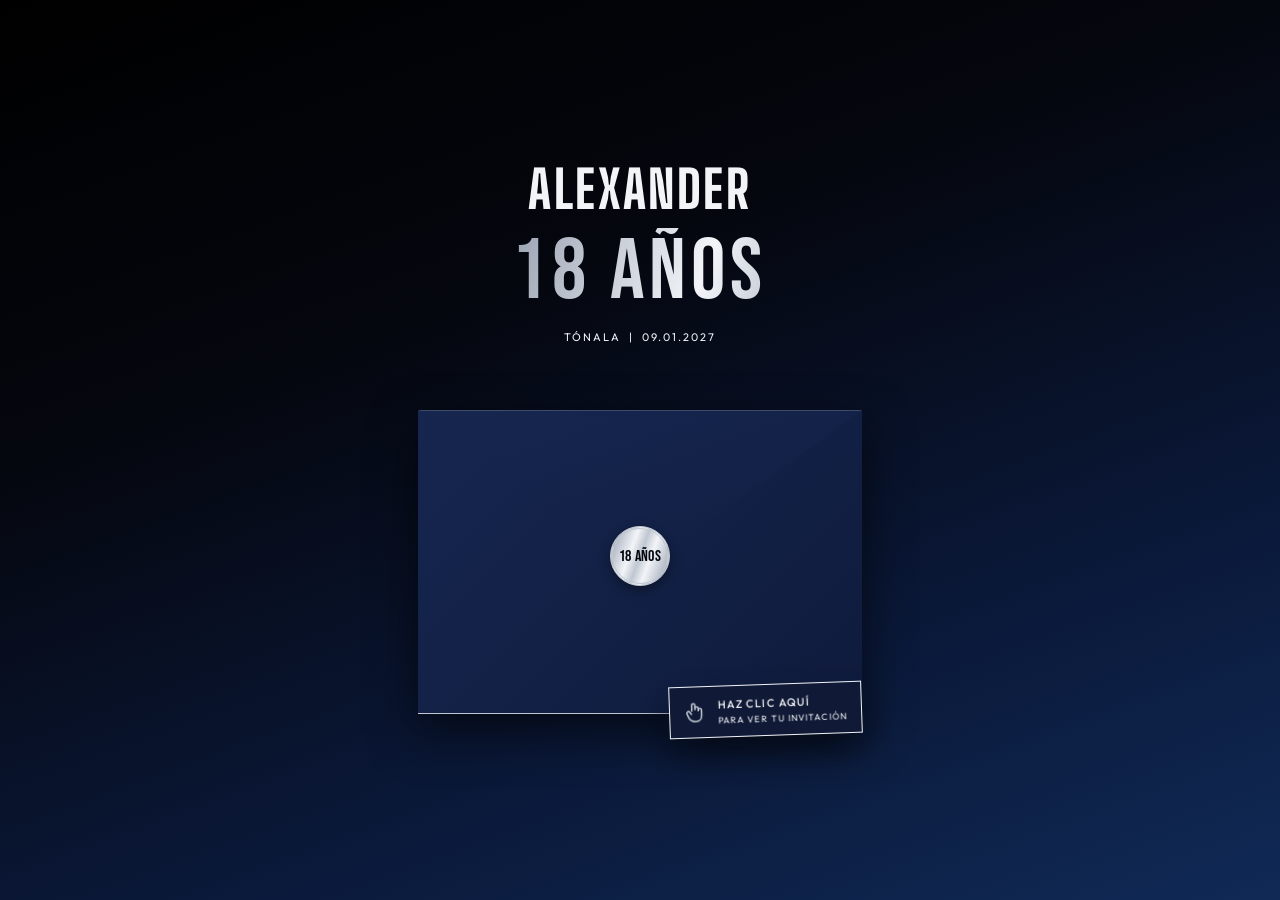
==== index.html @ 74c3aeef "Completo" ====
<!DOCTYPE html>
<html lang="es">
<head>
<meta charset="utf-8">
<meta name="viewport" content="width=device-width, initial-scale=1">
<title>Mis 18 años Alexander</title>
<link rel="preconnect" href="https://fonts.googleapis.com">
<link rel="preconnect" href="https://fonts.gstatic.com" crossorigin>
<link href="https://fonts.googleapis.com/css2?family=Bebas+Neue&family=Big+Shoulders+Display:wght@700;800&family=Outfit:wght@300;400;500;600&display=swap" rel="stylesheet">
<link rel="stylesheet" href="FIESTA18.css?v=carrusel-1">
</head>
<body>

<!-- Recursos SVG -->
<svg width="0" height="0" style="position:absolute" aria-hidden="true">
  <defs>
    <filter id="paper" x="0" y="0" width="100%" height="100%">
      <feTurbulence type="fractalNoise" baseFrequency=".85" numOctaves="2" result="n"/>
      <feColorMatrix in="n" values="0 0 0 0 0  0 0 0 0 0  0 0 0 0 0  0 0 0 .55 -.15"/>
    </filter>
    <radialGradient id="wax" cx="35%" cy="30%" r="80%">
      <stop offset="0" stop-color="#F2F4F8"/><stop offset=".55" stop-color="#C0C7D1"/><stop offset="1" stop-color="#9AA3B2"/>
    </radialGradient>

    <!-- Sobre abierto: fondo y frente -->
    <symbol id="env-back" viewBox="0 0 360 300">
      <polygon points="0,112 360,112 180,6" fill="var(--navy-2)"/>
      <polygon points="0,112 360,112 180,6" fill="var(--black)" opacity=".12"/>
      <rect y="110" width="360" height="190" fill="var(--navy)"/>
      <rect y="110" width="360" height="190" filter="url(#paper)" opacity=".5"/>
    </symbol>
    <symbol id="env-front" viewBox="0 0 360 300">
      <polygon points="0,128 180,204 360,128 360,300 0,300" fill="var(--navy-2)"/>
      <polygon points="0,128 180,204 360,128 360,300 0,300" filter="url(#paper)" opacity=".5"/>
      <path d="M0 128 L180 204 L360 128" stroke="var(--black)" stroke-width="1.2" fill="none" opacity=".6"/>
      <path d="M0 300 L150 190 M360 300 L210 190" stroke="var(--black)" stroke-width="1" opacity=".35" fill="none"/>
    </symbol>
    <!-- Sobre cerrado -->
    <symbol id="env-closed" viewBox="0 0 360 250">
      <rect width="360" height="250" fill="var(--navy)"/>
      <rect width="360" height="250" filter="url(#paper)" opacity=".55"/>
      <path d="M0 250 L160 120 M360 250 L200 120" stroke="var(--black)" stroke-width="1.1" opacity=".5" fill="none"/>
      <polygon points="0,0 360,0 180,150" fill="var(--navy-2)"/>
      <polygon points="0,0 360,0 180,150" filter="url(#paper)" opacity=".5"/>
      <path d="M0 0 L180 150 L360 0" stroke="var(--black)" stroke-width="1.2" fill="none" opacity=".55"/>
      <path d="M2 2 L180 148" stroke="var(--silver)" stroke-width="1" opacity=".5" fill="none"/>
    </symbol>
    <symbol id="seal" viewBox="0 0 80 80">
      <circle cx="40" cy="40" r="34" fill="url(#wax)"/>
      <circle cx="40" cy="40" r="27" fill="none" stroke="#F2F4F8" stroke-opacity=".55" stroke-width="1.2"/>
      <circle cx="40" cy="40" r="34" fill="none" stroke="#9AA3B2" stroke-opacity=".5"/>
      <text x="40" y="49" text-anchor="middle" font-family="Bebas Neue, sans-serif" font-size="16" fill="#05070F" fill-opacity=".85">18 años</text>
    </symbol>
  </defs>
</svg>

<!-- PORTADA -->
<div id="cover">
  <div class="wrap">
    <header class="center">
      <h1 class="names"><span data-first-name>ALEXANDER</span><span class="metal age-number">18 años</span></h1>
      <p class="dateline"><span data-city>Ciudad de México</span> &nbsp;|&nbsp; <span data-date>22.02.2027</span></p>
    </header>

    <div class="cover-env">
      <div class="env" id="openBtn" role="button" tabindex="0" aria-label="Abrir invitación">
        <div class="opening-envelope" aria-hidden="true">
          <div class="envelope-back"></div>
          <div class="envelope-letter"><span class="metal">18 años</span><span data-first-name>ALEXANDER</span></div>
          <div class="envelope-pocket"></div>
          <div class="envelope-flap"></div>
          <div class="envelope-seal">18 años</div>
        </div>
      </div>
      <div class="tag" id="tagBtn" role="button" tabindex="0">
        <svg width="26" height="26" viewBox="0 0 24 24" fill="none" stroke="var(--silver)" stroke-width="1.4" stroke-linejoin="round" aria-hidden="true"><path d="M9 11V5.5a1.5 1.5 0 0 1 3 0V10m0-1.5a1.5 1.5 0 0 1 3 0V11m0-1a1.5 1.5 0 0 1 3 0v5c0 3-2 5.5-5.5 5.5S7 19 6 16.5L4.5 13a1.5 1.5 0 0 1 2.6-1.4L9 14"/></svg>
        <span><b>Haz clic aquí</b>para ver tu invitación</span>
      </div>
    </div>

    <footer class="center">
    </footer>
  </div>
</div>

<!-- INVITACIÓN -->
<main class="wrap" id="invitation" tabindex="-1">

  <!-- 1. Hero -->
  <section class="center" style="padding-top:44px">
    <div class="rv">
      <h2 class="names"><span data-first-name>ALEXANDER</span><span class="metal age-number">18 años</span></h2>
      <p class="dateline" data-date>22.02.2027</p>
    </div>
    <div class="env rv" style="margin-top:26px">
      <svg class="layer" viewBox="0 0 360 300" aria-hidden="true"><use href="#env-back"/></svg>
      <div class="slot">
        <div class="card" style="height:100%;padding:7px;overflow:hidden">
          <div class="photo-frame"><span class="metal photo-placeholder" aria-hidden="true">18 años</span><img id="heroPhoto" alt="Alexander López Carvajal" hidden></div>
        </div>
      </div>
      <svg class="layer front" viewBox="0 0 360 300" aria-hidden="true"><use href="#env-front"/></svg>
    </div>

    <div class="player rv">
      <p>Dale play para escuchar mi canción</p>
      <div class="ctrl">
        <button type="button" id="prev" aria-label="Reiniciar canción"><svg width="22" height="22" viewBox="0 0 24 24" fill="currentColor"><rect x="4" y="5" width="2.4" height="14"/><path d="M19 5v14L8 12z"/></svg></button>
        <button type="button" class="play" id="play" aria-label="Reproducir">
          <svg id="icoPlay" width="20" height="20" viewBox="0 0 24 24" fill="currentColor"><path d="M8 5v14l11-7z"/></svg>
          <svg id="icoPause" width="20" height="20" viewBox="0 0 24 24" fill="currentColor" style="display:none"><rect x="6" y="5" width="4" height="14"/><rect x="14" y="5" width="4" height="14"/></svg>
        </button>
        <button type="button" id="next" aria-label="Adelantar canción"><svg width="22" height="22" viewBox="0 0 24 24" fill="currentColor"><rect x="17.6" y="5" width="2.4" height="14"/><path d="M5 5v14l11-7z"/></svg></button>
      </div>
      <div class="bar" id="bar"><i><b id="barFill"></b><u id="barDot"></u></i></div>
    </div>
  </section>

  <!-- 2. Tarjeta formal -->
  <section style="padding-bottom:0">
    <div class="card formal rv">
      <div class="frame"></div>
      <div class="parents" id="parents"><div>Nombre de mamá</div><div>Nombre de papá</div></div>
      <p class="honor">Tengo el honor de invitarte a celebrar mis 18 años</p>
      <div class="script celebrant" data-celebrant>Alexander López Carvajal</div>
      <div class="bigdate caps" data-date>22.02.2027</div>
    </div>

    <!-- 3. Calendario -->
    <a class="blob cal rv" id="calLink" href="#" target="_blank" rel="noopener" aria-label="Añade la fecha a tu calendario">
      <svg class="bshape" viewBox="0 0 300 150" preserveAspectRatio="none" aria-hidden="true"><path fill="var(--navy)"/></svg>
      <div class="in"><div class="t1">Añade la fecha a tu</div><div class="t2">Calendario</div></div>
    </a>
    <button class="ics" type="button" id="icsBtn">Descargar calendario .ics</button>
  </section>

  <!-- 4. Itinerario -->
  <section class="itin">
    <div class="stack">
      <div class="env rv" style="position:relative">
        <svg class="layer" viewBox="0 0 360 250" aria-hidden="true"><use href="#env-closed"/></svg>
        <svg style="position:absolute;left:50%;top:57%;width:21%;transform:translate(-50%,-50%) rotate(-6deg);filter:drop-shadow(0 4px 4px rgba(0,0,0,.35));z-index:3" viewBox="0 0 80 80" aria-hidden="true"><use href="#seal"/></svg>
      </div>

      <div class="recep rv">
        <h3 class="caps">Fiesta</h3>
        <div class="time" id="partyTime">7:00 pm</div>
        <p id="partyPlace">Salón de eventos</p>
        <svg viewBox="0 0 100 100" fill="none" stroke="var(--silver)" stroke-width="2" stroke-linecap="round" stroke-linejoin="round" aria-hidden="true">
          <g transform="translate(36 14) rotate(-16)"><path d="M-8 0H8L6 34Q0 42 -6 34Z"/><path d="M0 40V62M-9 64H9"/><path d="M-7 14H7" opacity=".6"/></g>
          <g transform="translate(64 14) rotate(16)"><path d="M-8 0H8L6 34Q0 42 -6 34Z"/><path d="M0 40V62M-9 64H9"/><path d="M-7 14H7" opacity=".6"/></g>
          <path d="M50 4V-2M42 6L38 1M58 6L62 1" transform="translate(0 6)"/>
        </svg>
        <a class="pill small light" target="_blank" rel="noopener" id="partyMap" href="https://www.google.com/maps/search/?api=1&amp;query=Salon+de+eventos+Ciudad+de+Mexico">Ubicación</a>
      </div>
    </div>
  </section>

  <!-- 5. Dress code -->
  <section>
    <div class="dress rv">
      <div class="card c1">
        <h3 class="caps">Negro / fosforescente</h3>
        <p>Viste de negro o con colores fosforescentes. ¡Trae tu traje de baño!</p>
      </div>
      <div class="card c3">
        <svg viewBox="0 0 160 220" fill="none" stroke="var(--silver)" stroke-width="2" stroke-linecap="round" stroke-linejoin="round" role="img" aria-label="Camiseta y traje de baño">
          <path d="M56 24 32 36 16 68 40 80 48 64v54h64V64l8 16 24-12-16-32-24-12c-3 20-45 20-48 0Z"/>
          <path d="M48 142h64l10 58H88l-8-28-8 28H38Z"/>
          <path d="M48 152h64M80 143v18m0-8-10 9m10-9 10 9"/>
        </svg>
      </div>
      <div class="blob lab">
        <svg class="bshape" viewBox="0 0 300 150" preserveAspectRatio="none" aria-hidden="true"><path fill="var(--navy)"/></svg>
        <div class="in"><div class="t2">Dress code</div></div>
      </div>
    </div>
  </section>

  <!-- 7. Cuenta regresiva -->
  <section class="count rv">
    <h3 class="caps">Faltan</h3>
    <div class="cd" role="timer" aria-live="off">
      <div><b id="cdD">0</b><span>Días</span></div>
      <div><b id="cdH">0</b><span>Horas</span></div>
      <div><b id="cdM">0</b><span>Minutos</span></div>
    </div>
  </section>

  <!-- 8. RSVP -->
  <section class="rsvp center">
    <div class="env rv">
      <svg class="layer" viewBox="0 0 360 300" aria-hidden="true"><use href="#env-back"/></svg>
      <svg class="layer front" viewBox="0 0 360 300" aria-hidden="true"><use href="#env-front"/></svg>
      <div class="slot front card">
        <h3 class="caps">Confirmar asistencia</h3>
        <p>Hazme saber si podré contar contigo en este día tan especial</p>
        <button class="pill" type="button" data-open="rsvpModal">Llena el formulario</button>
      </div>
    </div>
  </section>

  <section class="gallery-invite card center rv">
    <p class="sans">Recuerdos de mi gran noche</p>
    <h2 class="caps">Mis fotos</h2>
    <p>Una noche para recordar.</p>
    <button class="pill" type="button" data-gallery-open>Ver galería</button>
  </section>
  <div class="foot rv">
    <div class="script">18 años</div>
    <p class="dateline" data-date>22.02.2027</p>
  </div>
</main>

<section id="galleryPage" class="gallery-page wrap" aria-labelledby="galleryTitle" tabindex="-1" hidden>
  <header class="gallery-header">
    <button class="pill small" type="button" id="galleryBack">← Invitación</button>
    <p class="sans">18 años · <span data-first-name>Alexander</span></p>
  </header>
  <div class="center gallery-heading">
    <h1 id="galleryTitle" class="caps">Mis fotos</h1>
    <p>Momentos que se quedan para siempre.</p>
  </div>
  <div id="galleryGrid" class="gallery-grid"></div>
  <p id="galleryEmpty" class="gallery-empty center">Pronto compartiré aquí mis mejores momentos.</p>
</section>

<div class="modal photo-modal" id="photoModal" role="dialog" aria-modal="true" aria-label="Foto o video">
  <div class="sheet photo-sheet">
    <button class="x" type="button" data-close aria-label="Cerrar visor">&times;</button>
    <img id="galleryFull" alt="">
    <video id="galleryVideo" controls playsinline preload="metadata" hidden></video>
    <div class="photo-navigation">
      <button class="pill small" id="photoPrev" type="button" aria-label="Elemento anterior">←</button>
      <button class="pill small" id="carouselToggle" type="button" aria-pressed="true">Pausar</button>
      <span id="photoCount" class="sans" aria-live="polite"></span>
      <button class="pill small" id="photoNext" type="button" aria-label="Elemento siguiente">→</button>
    </div>
  </div>
</div>

<!-- Modal RSVP -->
<div class="modal" id="rsvpModal" role="dialog" aria-modal="true" aria-labelledby="rsvpT">
  <div class="sheet">
    <button class="x" type="button" data-close aria-label="Cerrar">&times;</button>
    <h3 class="caps" id="rsvpT">Confirmar asistencia</h3>
    <p class="sub">Cuéntame si me acompañas</p>
    <form id="rsvpForm" novalidate>
      <label for="fName">Nombre</label>
      <input type="text" id="fName" autocomplete="name">
      <span class="lbl">¿Asistirás?</span>
      <div class="opts">
        <label><input type="radio" name="att" value="si" checked><span>Sí, ahí estaré</span></label>
        <label><input type="radio" name="att" value="no"><span>No podré</span></label>
      </div>
      <label for="fMsg">Mensaje para <span data-first-name>Alexander</span></label>
      <textarea id="fMsg"></textarea>
      <div class="actions"><button class="pill dark" type="submit">Enviar respuesta</button></div>
    </form>
    <div id="rsvpDone" hidden>
      <p class="sub" id="doneTxt"></p>
      <div class="data" id="doneMsg"></div>
      <div class="actions">
        <a class="pill dark" id="waLink" target="_blank" rel="noopener" href="#" hidden>Enviar por WhatsApp</a>
        <button class="pill" type="button" id="copyMsg">Copiar mensaje</button>
      </div>
      <p class="note">Tu respuesta llega a <span data-first-name>Alexander</span> cuando la envías por WhatsApp o se la compartes.</p>
    </div>
  </div>
</div>

<div class="toast" id="toast" role="status"></div>

<script src="assets/galeria.js?v=carrusel-1"></script>
<script src="FIESTA18.js?v=carrusel-1"></script>
</body>
</html>
---- FIESTA18.css ----
/* Layout idea: columna de 480px; cada seccion es una pieza de papeleria apilada sobre un lienzo azul noche. */
:root{
  --bg:#0A1128;
  --navy:#0F1B3D;
  --navy-2:#16264F;
  --black:#05070F;
  --silver:#C0C7D1;
  --metal:linear-gradient(110deg,#9AA3B2 0%,#F2F4F8 35%,#C0C7D1 50%,#F2F4F8 65%,#9AA3B2 100%);
  --ink:#F2F4F8;
  --paper:#101A36;
  --script:'Bebas Neue',sans-serif;
  --serif:'Big Shoulders Display',sans-serif;
  --sans:'Outfit',system-ui,sans-serif;
  --shadow:0 14px 40px rgba(0,0,0,.65),0 0 24px rgba(52,93,180,.12);
  color-scheme:dark;
}
*{box-sizing:border-box;margin:0;padding:0}
html{scroll-behavior:smooth}
body{
  background:var(--bg);color:var(--ink);font-family:var(--sans);font-size:16px;line-height:1.5;
  -webkit-font-smoothing:antialiased;overflow-x:hidden;
  background-image:url("data:image/svg+xml,%3Csvg xmlns='http://www.w3.org/2000/svg' width='160' height='160'%3E%3Cfilter id='n'%3E%3CfeTurbulence type='fractalNoise' baseFrequency='.8' numOctaves='2' stitchTiles='stitch'/%3E%3CfeColorMatrix values='0 0 0 0 .3 0 0 0 0 .3 0 0 0 0 .25 0 0 0 .05 0'/%3E%3C/filter%3E%3Crect width='160' height='160' filter='url(%23n)'/%3E%3C/svg%3E");
}
body.locked{overflow:hidden}
.wrap{max-width:480px;margin:0 auto;padding:0 18px;position:relative}
section{position:relative;padding:34px 0}
.caps{font-family:var(--serif);text-transform:uppercase;letter-spacing:.15em;font-weight:500}
.script{font-family:var(--script);font-weight:400;line-height:1.05}
.sans{font-family:var(--sans);font-size:11px;letter-spacing:.14em;text-transform:uppercase}
.center{text-align:center}
em,.it{font-style:normal}
:focus-visible{outline:2px solid var(--silver);outline-offset:3px}

/* Nombre y monograma */
.names{font-size:clamp(26px,8vw,36px);letter-spacing:.18em;text-transform:uppercase;font-weight:500;display:flex;justify-content:center;align-items:baseline;gap:.35em;flex-wrap:wrap}
.names .amp{font-family:var(--script);font-size:1.5em;letter-spacing:0;text-transform:none;line-height:.6;color:var(--silver)}
.dateline{margin-top:10px;font-family:var(--sans);font-size:11px;letter-spacing:.3em;text-transform:uppercase}

/* Piezas de papel */
.card{background:var(--paper);box-shadow:var(--shadow);position:relative;border-radius:2px}
.card::after{content:"";position:absolute;inset:0;pointer-events:none;border-radius:inherit;
  background-image:url("data:image/svg+xml,%3Csvg xmlns='http://www.w3.org/2000/svg' width='120' height='120'%3E%3Cfilter id='n'%3E%3CfeTurbulence type='fractalNoise' baseFrequency='.9' numOctaves='2'/%3E%3CfeColorMatrix values='0 0 0 0 .4 0 0 0 0 .4 0 0 0 0 .35 0 0 0 .07 0'/%3E%3C/filter%3E%3Crect width='120' height='120' filter='url(%23n)'/%3E%3C/svg%3E")}
.frame{position:absolute;inset:9px;border:1px solid rgba(192,199,209,.5);pointer-events:none}
.frame::before{content:"";position:absolute;inset:4px;border:1px solid rgba(192,199,209,.22)}

.pill{display:inline-flex;align-items:center;gap:8px;font-family:var(--sans);font-size:11px;letter-spacing:.12em;text-transform:uppercase;
  padding:11px 22px;border-radius:999px;border:1px solid var(--ink);background:var(--paper);color:var(--ink);cursor:pointer;text-decoration:none;
  transition:transform .2s ease,box-shadow .2s ease;box-shadow:0 2px 8px -2px rgba(192,199,209,.25)}
.pill:hover{transform:translateY(-2px);box-shadow:0 8px 16px -6px rgba(0,0,0,.25)}
.pill.small{padding:8px 16px;font-size:10px}
.pill.dark{background:var(--silver);color:var(--paper);border-color:var(--silver)}
.pill.light{border-color:var(--paper);color:var(--silver)}

/* Sobres */
.env{position:relative;width:100%;aspect-ratio:360/300;filter:drop-shadow(0 18px 18px rgba(0,0,0,.6)) drop-shadow(0 3px 4px rgba(0,0,0,.15))}
.env svg.layer{position:absolute;inset:0;width:100%;height:100%;display:block}
.env .slot{position:absolute;left:8%;right:8%;top:11%;height:62%}
.env .slot.front{z-index:3;top:20%;height:66%}
.env svg.front{z-index:2}

/* Cover */
#cover{position:fixed;inset:0;z-index:50;background:var(--bg);overflow-y:auto;transition:opacity .8s ease,transform .8s ease;
  background-image:inherit}
#cover.out{opacity:0;transform:scale(1.03);pointer-events:none}
#cover .wrap{min-height:100%;display:flex;flex-direction:column;justify-content:center;gap:28px;padding-top:34px;padding-bottom:34px}
.cover-env{position:relative;margin:4px 0}
.cover-env .env{cursor:pointer}
.tag{position:absolute;right:-2px;bottom:-22px;z-index:6;background:var(--paper);border:1px solid var(--ink);padding:10px 14px 10px 12px;display:flex;gap:10px;align-items:center;
  font-family:var(--sans);font-size:10px;letter-spacing:.12em;text-transform:uppercase;line-height:1.5;cursor:pointer;box-shadow:var(--shadow);
  transform:rotate(-2deg);animation:nudge 2.4s ease-in-out infinite}
.tag b{font-weight:500;display:block;font-size:11px}
.guest{font-size:clamp(40px,12vw,54px);margin-top:14px}
.reserve{font-style:normal;margin-top:6px;font-size:19px}

/* Hero */
.player{margin:26px auto 0;max-width:320px;text-align:center}
.player p{font-style:normal;font-size:19px}
.ctrl{display:flex;align-items:center;justify-content:center;gap:22px;margin-top:12px}
.ctrl button{background:none;border:0;cursor:pointer;color:var(--ink);display:grid;place-items:center;width:34px;height:34px}
.ctrl .play{width:46px;height:46px;border-radius:50%;background:var(--silver);color:var(--paper);box-shadow:0 6px 14px -4px rgba(0,0,0,.4)}
.bar{margin-top:14px;height:12px;display:flex;align-items:center;cursor:pointer}
.bar i{display:block;position:relative;height:2px;width:100%;background:rgba(192,199,209,.25)}
.bar i b{position:absolute;left:0;top:0;height:100%;width:0;background:var(--silver)}
.bar i u{position:absolute;top:50%;left:0;width:10px;height:10px;border-radius:50%;background:var(--silver);transform:translate(-50%,-50%)}

/* Tarjeta formal */
.formal{padding:44px 26px 54px;text-align:center}
.formal .with{font-family:var(--sans);font-size:10px;letter-spacing:.22em;text-transform:uppercase}
.parents{display:grid;grid-template-columns:1fr 1fr;gap:14px;margin:16px 0 22px;font-style:normal;font-size:17px;line-height:1.35}
.parents span{display:block}
.honor{font-style:normal;font-size:20px;max-width:250px;margin:0 auto}

.bigdate{margin-top:20px;font-size:34px;letter-spacing:.16em;font-weight:500}

/* Stickers */
.blob{position:relative;display:grid;place-items:center;text-align:center;color:var(--paper);filter:drop-shadow(0 10px 10px rgba(0,0,0,.6))}
.blob svg{position:absolute;inset:0;width:100%;height:100%}
.blob .in{position:relative;z-index:1;padding:0 10%}
.blob .t1{font-family:var(--sans);text-transform:uppercase;letter-spacing:.2em;font-size:13px;font-weight:500}
.blob .t2{font-family:var(--script);font-size:46px;line-height:1}
.cal{width:min(330px,86%);aspect-ratio:300/150;margin:-46px auto 0;z-index:4;text-decoration:none;transition:transform .25s ease}
.cal:hover{transform:rotate(-2deg) scale(1.03)}
.ics{display:block;margin:12px auto 0;background:none;border:0;font-family:var(--sans);font-size:10px;letter-spacing:.12em;text-transform:uppercase;text-decoration:underline;cursor:pointer;color:var(--ink)}

/* Itinerario */
.itin{position:relative;padding-bottom:20px}
.itin .env{width:78%;margin:0 auto;aspect-ratio:360/250}
.stack{position:relative}


.recep h3{font-size:19px;letter-spacing:.16em}

.recep .time{font-family:var(--sans);font-size:13px;letter-spacing:.1em}
.recep{width:58%;margin:-18px auto 0 8%;aspect-ratio:3/4.1;border-radius:50%/36%;background:var(--silver);color:var(--paper);text-align:center;
  display:flex;flex-direction:column;align-items:center;justify-content:center;gap:6px;padding:24px 20px;box-shadow:var(--shadow);position:relative;z-index:2;transform:rotate(-1.5deg)}
.recep svg{width:66px;height:66px}
.recep p{font-size:17px}

/* Dress code */
.dress{display:grid;grid-template-columns:1fr 1fr;gap:0;position:relative;padding-top:60px}
.dress .c1{padding:22px 16px;text-align:center;aspect-ratio:1;display:flex;flex-direction:column;justify-content:center;transform:rotate(-2deg);z-index:2;margin-right:-8px}
.dress .c1 h3{font-size:19px;letter-spacing:.14em;margin-bottom:6px}
.dress .c1 p{font-style:normal;font-size:17px}
.dress .c3{grid-row:1 / span 2;grid-column:2;padding:14px;transform:rotate(2deg);z-index:1;margin-top:-26px}
.dress .c3 svg{width:100%;height:auto;display:block}
.dress .lab{grid-column:1;width:118%;margin:-16px 0 0 -4%;aspect-ratio:300/150;z-index:3;transform:rotate(-3deg)}
.dress .lab .t2{font-size:38px}
.dress .lab .t1{font-size:11px}

/* Regalos */
.lead{font-style:normal;font-size:20px;text-align:center;max-width:340px;margin:0 auto 24px}
.gift{padding:40px 28px 60px;text-align:center}
.gift h3{font-size:24px;letter-spacing:.22em;margin-bottom:12px}
.gift p{font-size:18px;margin-bottom:20px}

/* Cuenta regresiva */
.count{text-align:center;padding:50px 0}
.count h3{font-size:18px;letter-spacing:.35em}
.cd{display:flex;justify-content:center;gap:clamp(18px,7vw,40px);margin:14px 0 6px}
.cd div{min-width:70px}
.cd b{display:block;font-weight:500;font-size:clamp(54px,17vw,76px);line-height:1;font-variant-numeric:tabular-nums}
.cd span{font-family:var(--sans);font-size:10px;letter-spacing:.22em;text-transform:uppercase}
.count p{font-style:normal;font-size:22px;margin-top:12px}

/* RSVP */
.rsvp .env{margin-top:16px}
.rsvp .slot.front{left:9%;right:9%;top:14%;height:64%;padding:18px 14px;text-align:center;display:flex;flex-direction:column;justify-content:center;align-items:center;gap:10px}
.rsvp h3{font-size:19px;letter-spacing:.16em}
.rsvp .slot p{font-style:normal;font-size:17px;line-height:1.3}
.foot{padding:30px 0 70px;text-align:center}
.foot .script{font-size:42px;color:var(--silver)}

/* Modales */
.modal{position:fixed;inset:0;z-index:80;display:none;align-items:center;justify-content:center;padding:18px;background:rgba(5,7,15,.8);backdrop-filter:blur(3px)}
.modal.open{display:flex}
.sheet{background:var(--paper);width:100%;max-width:420px;max-height:92vh;overflow:auto;padding:34px 26px 28px;position:relative;box-shadow:var(--shadow)}
.sheet h3{font-size:20px;letter-spacing:.16em;text-align:center;margin-bottom:6px}
.sheet .sub{text-align:center;font-style:normal;margin-bottom:18px}
.x{position:absolute;top:8px;right:10px;border:0;background:none;font-size:30px;line-height:1;cursor:pointer;color:var(--ink);width:40px;height:40px}
label,.lbl{display:block;font-family:var(--sans);font-size:10px;letter-spacing:.16em;text-transform:uppercase;margin:14px 0 6px}
input[type=text],select,textarea{width:100%;font:inherit;font-size:18px;padding:10px 12px;border:1px solid rgba(192,199,209,.4);background:var(--paper);color:var(--ink);border-radius:2px}
textarea{min-height:84px;resize:vertical}
.opts{display:flex;gap:10px}
.opts label{margin:0;flex:1;text-transform:none;letter-spacing:0;font-family:var(--sans);font-size:16px}
.opts input{position:absolute;opacity:0}
.opts span{display:block;text-align:center;padding:10px;border:1px solid rgba(192,199,209,.4);cursor:pointer}
.opts input:checked + span{background:var(--silver);color:var(--paper);border-color:var(--silver)}
.opts input:focus-visible + span{outline:2px solid var(--silver);outline-offset:2px}
.actions{display:flex;gap:10px;flex-wrap:wrap;justify-content:center;margin-top:20px}
.note{font-size:15px;font-style:normal;text-align:center;margin-top:14px;opacity:.8}
.data{border:1px dashed rgba(192,199,209,.5);padding:12px 14px;margin:8px 0;font-family:var(--sans);font-size:12px;letter-spacing:.06em;line-height:1.8;word-break:break-all}
.toast{position:fixed;left:50%;bottom:26px;transform:translate(-50%,20px);background:var(--ink);color:var(--paper);font-family:var(--sans);font-size:12px;padding:10px 18px;border-radius:999px;opacity:0;transition:.3s;z-index:99;pointer-events:none}
.toast.on{opacity:1;transform:translate(-50%,0)}

/* Reveal */
.rv{transition:opacity .9s cubic-bezier(.2,.7,.2,1),transform .9s cubic-bezier(.2,.7,.2,1)}
.rv.pre{opacity:0;transform:translateY(28px)}
@keyframes nudge{0%,100%{transform:rotate(-2deg) translateY(0)}50%{transform:rotate(-2deg) translateY(-4px)}}
@media (prefers-reduced-motion:reduce){.rv{transition:none}.tag{animation:none}html{scroll-behavior:auto}}

/* Gala de 18 años */
:root{--display:'Bebas Neue',sans-serif}
body{background-color:var(--bg);background-image:radial-gradient(ellipse at 50% 0,rgba(45,74,140,.22),transparent 65%)}
.card{border:1px solid rgba(192,199,209,.4)}
.card::after{opacity:.13;mix-blend-mode:soft-light}
.names{flex-direction:column;align-items:center;gap:12px;font-family:var(--display);font-size:clamp(22px,7vw,32px)}
.metal{background:var(--metal);background-size:220% 100%;background-clip:text;-webkit-background-clip:text;color:transparent;animation:shine 9s ease-in-out infinite}
.age-number{font-family:var(--display);font-size:clamp(78px,24vw,112px);line-height:1.15;letter-spacing:.04em}
.caps,.bigdate,.foot .script{font-family:var(--display)}
.celebrant{font-size:clamp(40px,12vw,56px);margin:24px 0;color:var(--silver);overflow-wrap:break-word}
.pill{color:var(--ink);border-color:var(--silver)}
.pill.dark,.opts input:checked + span{background:var(--navy-2);color:var(--ink);border-color:var(--silver)}
.pill.light{color:var(--ink);background:var(--navy)}
.ctrl .play{background:var(--silver);color:var(--black)}
.recep{background:var(--navy);color:var(--ink);border:1px solid var(--silver);width:65%;min-height:300px;aspect-ratio:auto;margin-top:22px}
.blob{color:var(--ink)}
input[type=text],select,textarea{background:var(--bg);color:var(--ink)}
.toast{background:var(--silver);color:var(--black)}
.photo-frame{height:100%;position:relative;display:grid;place-items:center;border:1px solid var(--silver);background:radial-gradient(ellipse at center,var(--navy-2),var(--black));overflow:hidden}
.photo-placeholder{font:52px var(--display)}
.photo-frame img{position:absolute;inset:0;width:100%;height:100%;object-fit:cover}
[hidden]{display:none!important}
.cd{gap:12px}.cd div{min-width:0;flex:1}.cd b{font-size:clamp(46px,15vw,76px);font-family:var(--display);background:var(--metal);background-clip:text;-webkit-background-clip:text;color:transparent}
.recep h3{font-size:16px;letter-spacing:.08em}
.dress{gap:14px;padding-top:35px}.dress .c1{aspect-ratio:auto;margin-right:0;padding:22px 12px}.dress .c1 h3{font-size:15px;letter-spacing:.06em}.dress .c1 p{font-size:16px}.dress .c3{margin-top:0;padding:10px}.dress .lab{margin-top:0;width:110%}
.tag{right:0;font-size:9px}.rsvp .slot.front{gap:8px;padding:12px}.rsvp h3{font-size:15px;letter-spacing:.06em}.rsvp .slot p{font-size:15px}.rsvp .pill{padding:9px 12px;font-size:9px}
.parents{overflow-wrap:anywhere}.dateline{letter-spacing:.18em}.foot .script{color:var(--silver)}
#cover{display:none}body.locked #cover{display:block}
.itin .recep{margin:24px auto 0}
@keyframes shine{0%,100%{background-position:0% 50%}50%{background-position:100% 50%}}
@media(prefers-reduced-motion:reduce){*,*::before,*::after{animation:none!important;transition:none!important}html{scroll-behavior:auto}}

#cover.out{display:block}

/* Primera vista y transición entre las dos vistas de la SPA */
#invitation:focus{outline:none}
#cover .wrap{min-height:100svh;gap:20px}
.cover-env{perspective:1000px}
.cover-env .env{aspect-ratio:360/280;filter:drop-shadow(0 18px 24px rgba(0,0,0,.6))}
.opening-envelope{position:absolute;inset:12% 0 0;perspective:1000px;isolation:isolate}
.envelope-back{position:absolute;inset:0;background:var(--navy);border:1px solid rgba(192,199,209,.5);border-radius:3px}
.envelope-letter{position:absolute;inset:10% 8% 6%;background:var(--paper);border:1px solid var(--silver);display:flex;flex-direction:column;align-items:center;justify-content:center;gap:12px;transition:transform .7s ease .5s;z-index:1}
.envelope-letter .metal{font:clamp(48px,16vw,76px) var(--display)}
.envelope-letter>span:last-child{font:12px var(--sans);letter-spacing:.18em}
.envelope-pocket{position:absolute;inset:0;z-index:3;background:linear-gradient(135deg,var(--navy-2),var(--navy));clip-path:polygon(0 0,50% 52%,100% 0,100% 100%,0 100%);border-bottom:1px solid var(--silver)}
.envelope-flap{position:absolute;inset:0;z-index:4;background:linear-gradient(160deg,var(--navy-2),var(--navy));clip-path:polygon(0 0,100% 0,50% 53%);transform-origin:top center;transition:transform .7s ease,z-index 0s .35s;backface-visibility:hidden}
.envelope-seal{position:absolute;left:50%;top:48%;transform:translate(-50%,-50%);z-index:5;width:60px;height:60px;border-radius:50%;background:var(--metal);color:var(--black);display:grid;place-items:center;font:16px var(--display);border:3px double var(--silver);box-shadow:0 4px 12px rgba(0,0,0,.4);transition:opacity .25s,transform .4s}
.opening .envelope-flap{transform:rotateX(180deg);z-index:0}
.opening .envelope-seal{opacity:0;transform:translate(-50%,-50%) scale(.8)}
.opening .envelope-letter{transform:translateY(-42%)}
.opening .tag{opacity:0;animation:none;transition:opacity .2s}
@media(prefers-reduced-motion:reduce){.opening .envelope-letter{transform:none}}

/* Galería: segunda pantalla dentro de la misma aplicación */
.gallery-invite{padding:28px 20px;margin:12px 0 24px}
.gallery-invite h2{font-size:26px;margin:10px 0}
.gallery-invite .pill{margin-top:20px;min-height:44px}
.gallery-page{min-height:100svh;padding-bottom:36px}
.gallery-page:focus{outline:none}
.gallery-header{display:flex;align-items:center;justify-content:space-between;gap:12px;padding:20px 0;position:sticky;top:0;background:var(--bg);z-index:5}
.gallery-header .pill{min-height:44px;letter-spacing:.04em}
.gallery-header p{font-size:9px;letter-spacing:.06em;text-align:right}
.gallery-heading{padding:24px 0 30px}
.gallery-heading h1{font-size:32px;letter-spacing:.1em}
.gallery-heading p{font-style:normal;margin-top:8px}
.gallery-grid{display:grid;grid-template-columns:repeat(2,minmax(0,1fr));gap:12px}
.gallery-tile{position:relative;display:block;width:100%;aspect-ratio:3/4;overflow:hidden;background:var(--paper);border:1px solid rgba(192,199,209,.4);border-radius:4px;cursor:pointer;padding:0}
.gallery-tile img,.gallery-tile video{width:100%;height:100%;object-fit:cover;display:block;transition:transform .3s}
.gallery-tile:hover img{transform:scale(1.04)}
.gallery-empty{padding:60px 24px;border:1px dashed var(--silver);border-radius:4px;color:var(--silver)}
.photo-sheet{padding:56px 12px 16px;max-width:750px;background:var(--black);overflow:auto}
.photo-sheet>img,.photo-sheet>video{display:block;width:100%;height:65svh;object-fit:contain}
.photo-navigation{display:flex;align-items:center;justify-content:space-between;gap:10px;margin-top:16px}
.photo-navigation button{min-width:48px;min-height:44px;font-size:20px}
body:has(.photo-modal.open){overflow:hidden}
@media(max-width:350px){.gallery-grid{gap:8px}.gallery-header{flex-wrap:wrap}.gallery-heading h1{font-size:27px}}

/* Tipografía: Bebas Neue, Big Shoulders Display y Outfit */
.caps,.bigdate,.blob .t2,.foot .script{font-family:var(--display);font-weight:400;text-transform:uppercase;letter-spacing:.1em;line-height:1.1}
.names{font-family:var(--serif);font-size:clamp(38px,11vw,52px);font-weight:800;letter-spacing:.05em;line-height:1.05;text-transform:uppercase}
.names .age-number{font-family:var(--display);font-size:clamp(96px,29vw,136px);font-weight:400;letter-spacing:.1em;line-height:1.05}
.celebrant{font-family:var(--serif);font-size:clamp(38px,11vw,52px);font-weight:700;text-transform:uppercase;letter-spacing:.025em;line-height:1.1}
.guest{font-family:var(--serif);font-size:clamp(30px,9vw,42px);font-weight:700;letter-spacing:.025em;line-height:1.15;text-transform:uppercase}
.reserve,.player p,.parents,.honor,.lead,.gift p,.recep p,.count p,.sheet .sub,.note,.gallery-heading p{font-family:var(--sans);font-weight:300;font-style:normal;line-height:1.45}
.reserve,.player p{font-size:16px}.parents{font-size:15px}.honor,.lead{font-size:17px}.gift p{font-size:16px}.recep p{font-size:15px}.count p{font-size:18px}
.bigdate{font-size:clamp(38px,11vw,50px);letter-spacing:.12em}
.blob .t1{font-weight:400;font-size:11px;line-height:1.4;letter-spacing:.1em}
.blob .t2{font-size:52px;letter-spacing:.06em;line-height:1.05}
.dress .lab .t2{font-size:38px;letter-spacing:.04em}
.recep h3{font-size:32px;letter-spacing:.12em}
.dress .c1 h3{font-size:23px;letter-spacing:.04em;line-height:1.1}
.dress .c1 p{font-family:var(--sans);font-size:14px;font-weight:300;line-height:1.45}
.gift h3,.count h3{font-size:34px;letter-spacing:.16em}
.cd b{font-family:var(--display);font-size:clamp(56px,17vw,82px);font-weight:400;line-height:1.05;letter-spacing:.04em}
.cd span{font-family:var(--sans);font-weight:500;font-size:10px;letter-spacing:.12em}
.rsvp h3{font-size:24px;letter-spacing:.06em;line-height:1.1}
.rsvp .slot p{font-family:var(--sans);font-size:13px;font-weight:300;line-height:1.35}
.sheet h3{font-size:30px;letter-spacing:.08em;line-height:1.1}
.pill,.ics,label,.lbl,.tag,.dateline,.sans,.recep .time{font-family:var(--sans);font-weight:400}
.pill{letter-spacing:.08em;line-height:1.4}.rsvp .pill{letter-spacing:.06em}
input[type=text],select,textarea{font-family:var(--sans);font-size:16px;font-weight:400;line-height:1.4}
.envelope-letter>span:last-child{font-family:var(--serif);font-size:22px;font-weight:700;text-transform:uppercase;letter-spacing:.04em;line-height:1.1}
.envelope-seal{font-family:var(--display);font-size:21px;font-weight:400;letter-spacing:.05em}
.photo-placeholder{font-family:var(--display);font-size:64px;font-weight:400;letter-spacing:.1em}
.foot .script{font-size:52px;letter-spacing:.12em}
.gallery-invite h2{font-size:34px}.gallery-heading h1{font-size:42px;letter-spacing:.12em}
@media(max-width:390px){
  .names{font-size:40px}.celebrant{font-size:40px}.guest{font-size:32px}
  .rsvp h3{font-size:23px}.rsvp .slot p{font-size:12px}
  .dress .c1 h3{font-size:22px}.dress .lab .t2{font-size:36px}
}

/* Edad completa, ajustada a portada y sellos */
.names .age-number{font-size:clamp(58px,18vw,86px);letter-spacing:.06em}
.envelope-letter .metal{font-size:clamp(40px,12vw,58px)}
.envelope-seal{font-size:16px;letter-spacing:.02em;text-transform:uppercase}
.photo-placeholder{font-size:clamp(32px,10vw,48px);letter-spacing:.06em;text-transform:uppercase}

/* Neón fosforescente en Fiesta y Dress code */
.recep,.dress{
  --neon-lime:#C6FF38;
  --neon-cyan:#45F6FF;
}
.recep{
  background:radial-gradient(ellipse at top,rgba(69,246,255,.12),transparent 65%),var(--black);
  border-color:var(--neon-cyan);
  box-shadow:0 0 7px rgba(69,246,255,.55),0 0 26px rgba(69,246,255,.16),inset 0 0 24px rgba(69,246,255,.06),0 16px 30px rgba(0,0,0,.5);
}
.recep h3{
  color:var(--neon-lime);
  text-shadow:0 0 6px rgba(198,255,56,.65),0 0 20px rgba(198,255,56,.3);
}
.recep .time{color:var(--neon-cyan);font-weight:500}
.recep svg{stroke:var(--neon-cyan);filter:drop-shadow(0 0 5px rgba(69,246,255,.5))}
.recep .pill.light{
  background:rgba(198,255,56,.07);border-color:var(--neon-lime);color:var(--neon-lime);
  box-shadow:0 0 12px rgba(198,255,56,.12);
}
.recep .pill.light:hover{background:rgba(198,255,56,.15);box-shadow:0 0 18px rgba(198,255,56,.24)}
.dress .c1{
  background:linear-gradient(145deg,rgba(198,255,56,.08),transparent 70%),var(--black);
  border-color:var(--neon-lime);
  box-shadow:0 0 6px rgba(198,255,56,.4),0 0 22px rgba(198,255,56,.12),0 12px 24px rgba(0,0,0,.5);
}
.dress .c1 h3{color:var(--neon-lime);text-shadow:0 0 12px rgba(198,255,56,.35)}
.dress .c3{
  background:radial-gradient(ellipse at center,rgba(69,246,255,.1),transparent 75%),var(--black);
  border-color:var(--neon-cyan);
  box-shadow:0 0 6px rgba(69,246,255,.4),0 0 22px rgba(69,246,255,.12);
}
.dress .c3 svg{stroke:var(--neon-cyan);filter:drop-shadow(0 0 4px rgba(69,246,255,.5))}
.dress .c3 svg path:nth-child(n+2){stroke:var(--neon-lime)}
.dress .lab{filter:drop-shadow(0 0 5px rgba(198,255,56,.3))}
.dress .lab .bshape path{fill:var(--black);stroke:var(--neon-lime);stroke-width:1.5}
.dress .lab .t2{color:var(--neon-lime);text-shadow:0 0 12px rgba(198,255,56,.4)}
.recep :focus-visible,.dress :focus-visible{outline-color:var(--neon-cyan)}

/* Fondo negro con degradado azul */
body{
  background-color:var(--black);
  background-image:linear-gradient(160deg,#000000 0%,#05070F 35%,#0A1838 70%,#102A56 100%);
  background-attachment:fixed;
  min-height:100svh;
}
#cover{
  background-color:var(--black);
  background-image:linear-gradient(160deg,#000000 0%,#05070F 35%,#0A1838 70%,#102A56 100%);
}
.gallery-header{background:linear-gradient(110deg,#000000,#0A1838)}

.photo-sheet>[hidden]{display:none}
.gallery-tile video{pointer-events:none}
.gallery-video-badge{position:absolute;bottom:10px;left:10px;z-index:1;padding:6px 10px;border-radius:20px;background:rgba(0,0,0,.75);color:#fff;font:14px var(--sans)}
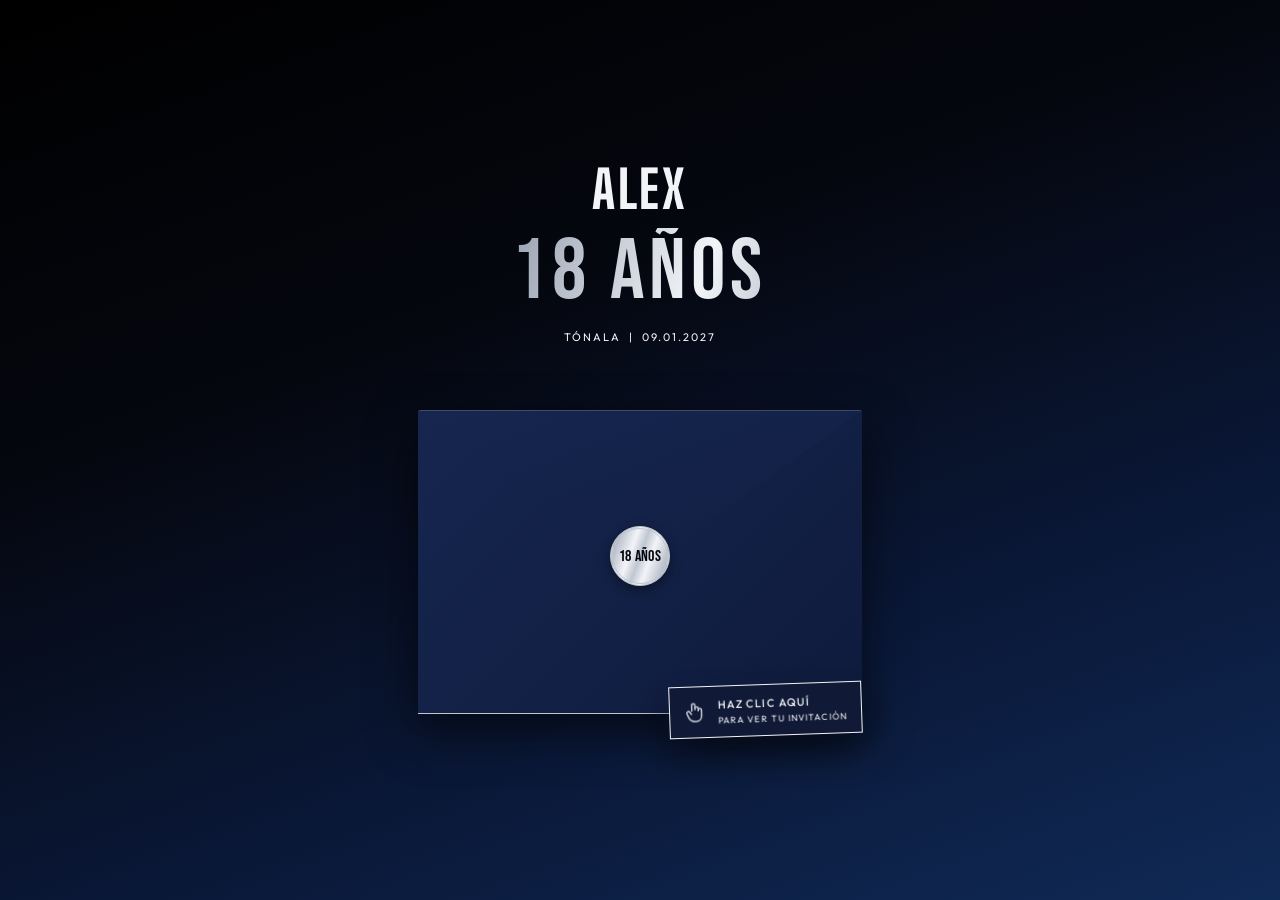
==== commit 45455426: "fosfo cambio final" ====
--- a/index.html
+++ b/index.html
@@ -160,8 +160,8 @@
   <section>
     <div class="dress rv">
       <div class="card c1">
-        <h3 class="caps">Negro / fosforescente</h3>
-        <p>Viste de negro o con colores fosforescentes. ¡Trae tu traje de baño!</p>
+        <h3 class="caps">Negro / flurocente</h3>
+        <p>Viste de negro y trae un articulo fluorecente. ¡Trae tu traje de baño!</p>
       </div>
       <div class="card c3">
         <svg viewBox="0 0 160 220" fill="none" stroke="var(--silver)" stroke-width="2" stroke-linecap="round" stroke-linejoin="round" role="img" aria-label="Camiseta y traje de baño">
@@ -271,7 +271,7 @@
 
 <div class="toast" id="toast" role="status"></div>
 
-<script src="assets/galeria.js?v=carrusel-1"></script>
-<script src="FIESTA18.js?v=carrusel-1"></script>
+<script src="assets/galeria.js?v=orientacion-2"></script>
+<script src="FIESTA18.js?v=musica-continua-1"></script>
 </body>
 </html>
